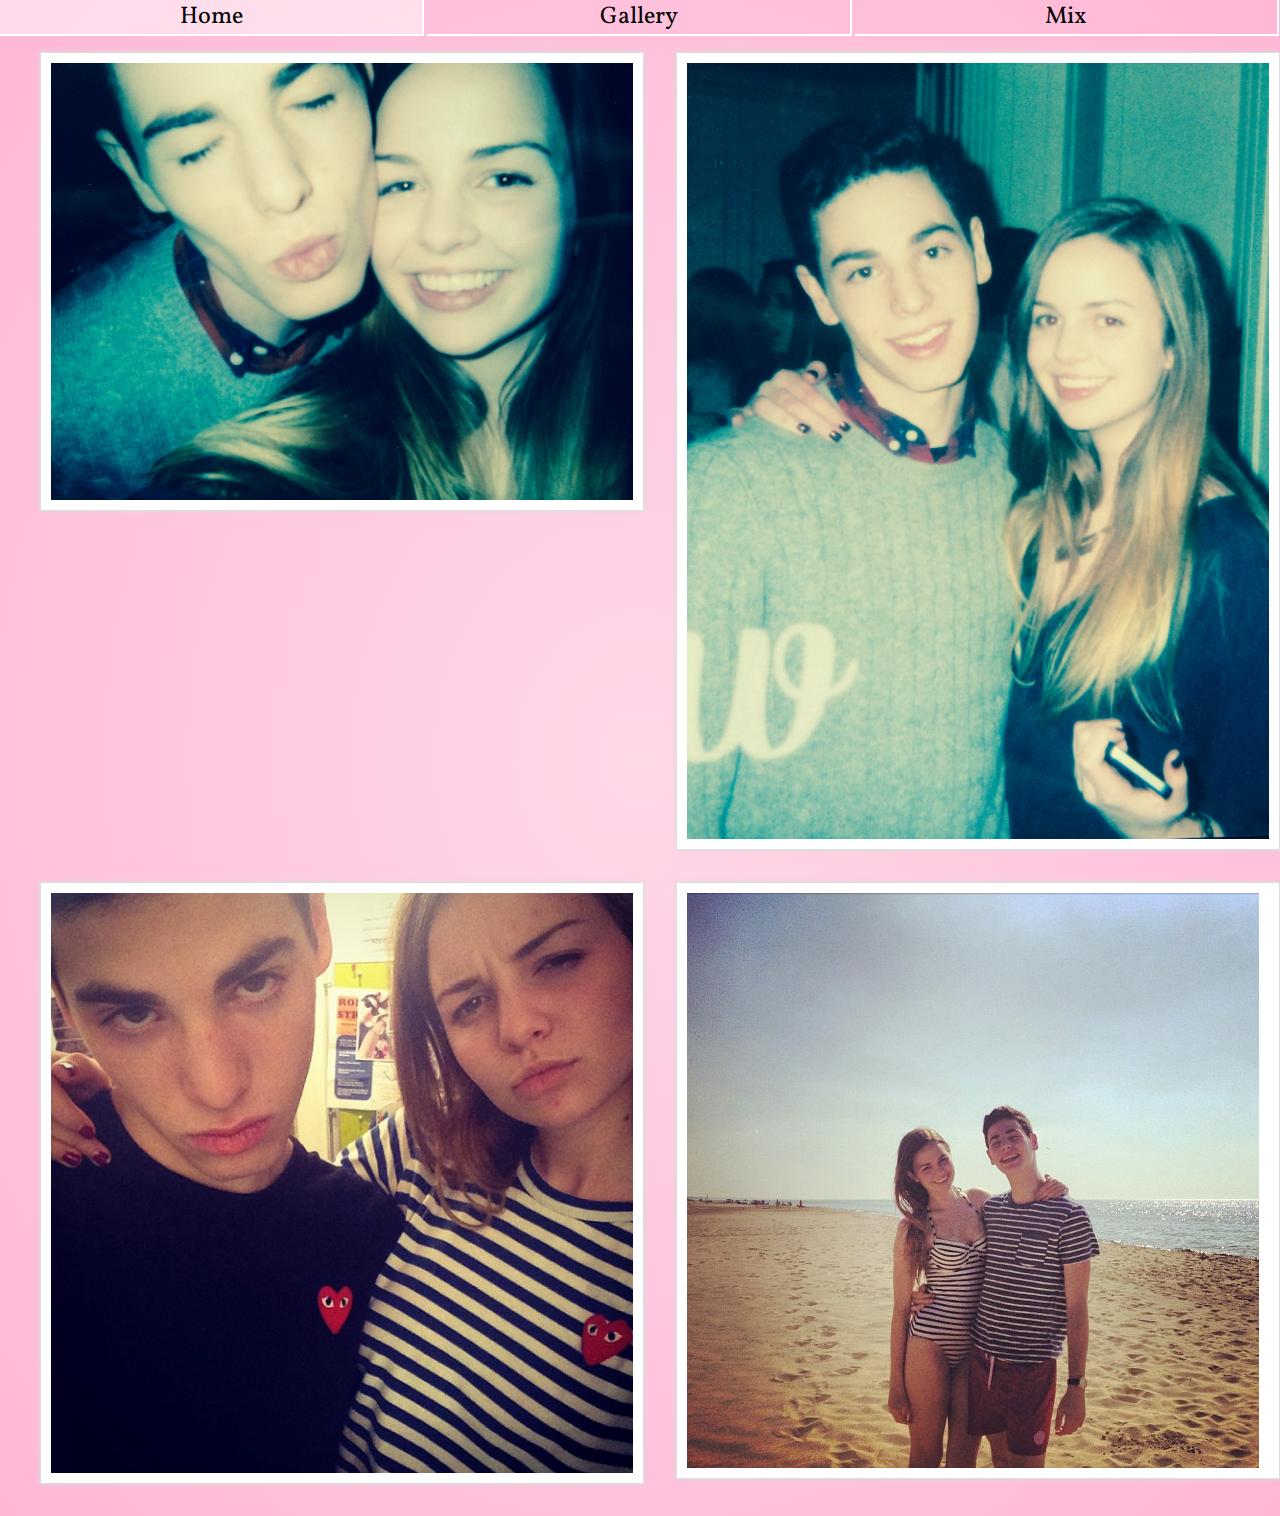
==== gallery.html @ 42a43e9e "Added Files" ====
<html>
<head>
	<title>For Ant</title>
	<link rel="stylesheet" type="text/css" href="css/main.css">
	<link rel="stylesheet" type="text/css" href="css/gallery.css">

</head>
<body>
	<nav>
			<ul>
				<li>
					<a href="index.html">Home</a>
				</li>
				<li>
					<a href="gallery.html">Gallery</a>
				</li>
				<li>
					<a href="mix.html">Mix</a>
				</li>
			</ul>
		</nav>
<ul class="rig columns-2">
	<li>
		<img src="img/pic1.jpeg">
	</li>
	<li>
		<img src="img/pic2.jpeg">
	</li>
	<li>
		<img src="img/pic3.png">
	</li>
	<li>
		<img src="img/pic4.png">
	</li>

</ul>
</body>
</html>
---- css/main.css ----
@import url(http://fonts.googleapis.com/css?family=Herr+Von+Muellerhoff);
@import url(http://fonts.googleapis.com/css?family=Vollkorn);

body{
	background: rgb(255,216,232); /* Old browsers */
	background: -moz-radial-gradient(center, ellipse cover,  rgba(255,216,232,1) 0%, rgba(255,183,214,1) 100%); /* FF3.6+ */
	background: -webkit-gradient(radial, center center, 0px, center center, 100%, color-stop(0%,rgba(255,216,232,1)), color-stop(100%,rgba(255,183,214,1))); /* Chrome,Safari4+ */
	background: -webkit-radial-gradient(center, ellipse cover,  rgba(255,216,232,1) 0%,rgba(255,183,214,1) 100%); /* Chrome10+,Safari5.1+ */
	background: -o-radial-gradient(center, ellipse cover,  rgba(255,216,232,1) 0%,rgba(255,183,214,1) 100%); /* Opera 12+ */
	background: -ms-radial-gradient(center, ellipse cover,  rgba(255,216,232,1) 0%,rgba(255,183,214,1) 100%); /* IE10+ */
	background: radial-gradient(ellipse at center,  rgba(255,216,232,1) 0%,rgba(255,183,214,1) 100%); /* W3C */
	filter: progid:DXImageTransform.Microsoft.gradient( startColorstr='#ffd8e8', endColorstr='#ffb7d6',GradientType=1 ); /* IE6-9 fallback on horizontal gradient */
	font-family: 'Vollkorn', serif;
	width:100%;
	margin: 0;
}
#image{
	background:url(../img/pic1.jpeg) no-repeat center center fixed;
	padding-bottom: 33.333333%;
	background-size: 100%;
}
#content{
	height: 100%;
	z-index: -1
}

#scroll-down{
	display: block;
	margin: 0 auto;
	/*width: 100%;*/
	top: 400px;
	color: white;
	position:relative;
	width: 0;
	height: 0;
	border-left: 6.25px solid transparent;
	border-right: 6.25px solid transparent;
	border-top: 12.5px solid white;

}
h1{
	font-family: 'Herr Von Muellerhoff', cursive;
	text-align: center;
	
}
h3{
	text-align: center;
}
nav{
  	text-align: left;
	
}
nav ul{
	padding-left: 0;
    margin-left: 0;

}
nav li{
	list-style: none;
	display: inline-block;
	text-align: center;
	width:33%;
	border-bottom: 2px solid white;
	border-right: 2px solid white;

}
nav li:hover{
	background-color: rgba(255, 255, 255, 0.5);
	color: white;
}
nav li a{
	color: black;
	text-decoration: none;
	
	font-size: 24px;
}
nav li a:hover{
	color:white;

}

span{
	background-size: 40px;
}
.emoji{
	/*//position: relative;*/
	display: inline-block;
	float: left;
	/*width: 100%;*/
	/*-webkit-transition: all .2s ease-in-out;*/
}
/*span:hover{
	-webkit-transform: scale(2,2);
	    transform: scale(2,2);

}*/
#curvedarrow {
  position: relative;
  width: 0;
  height: 0;
  border-top: 9px solid transparent;
  border-right: 9px solid black;
  -webkit-transform: rotate(10deg);
  -moz-transform: rotate(10deg);
  -ms-transform: rotate(10deg);
  -o-transform: rotate(10deg);
}
#curvedarrow:after {
  content: "";
  position: absolute;
  border: 0 solid transparent;
  border-top: 3px solid black;
  border-radius: 20px 0 0 0;
  top: -12px;
  left: -9px;
  width: 12px;
  height: 12px;
  -webkit-transform: rotate(45deg);
  -moz-transform: rotate(45deg);
  -ms-transform: rotate(45deg);
  -o-transform: rotate(45deg);
}
#curvedarrow-container{
	position: relative;
	left: -240px;
	top: -20px;
	 -webkit-transform: rotate(180deg);
  -moz-transform: rotate(180deg);
  -ms-transform: rotate(180deg);
  -o-transform: rotate(180deg);
}
#click-me{
	position: relative;
	left: -510px;
	top: 30px;
		 -webkit-transform: rotate(180deg);
  -moz-transform: rotate(180deg);
  -ms-transform: rotate(180deg);
  -o-transform: rotate(180deg);
}
#text-wrapper{
	width: 500px;
    margin: 0 auto;
}
#anthea{
	display:inline-block;
}
---- css/gallery.css ----
ul.rig {
	list-style: none;
	font-size: 0px;
	margin-left: -2.5%; /* should match li left margin */
}
ul.rig li {
	display: inline-block;
	padding: 10px;
	margin: 0 0 2.5% 2.5%;
	background: #fff;
	border: 1px solid #ddd;
	font-size: 16px;
	font-size: 1rem;
	vertical-align: top;
	box-shadow: 0 0 5px #ddd;
	box-sizing: border-box;
	-moz-box-sizing: border-box;
	-webkit-box-sizing: border-box;
}
ul.rig li img {
	max-width: 100%;
	height: auto;
	margin: 0 0;
}
ul.rig li h3 {
	margin: 0 0 5px;
}
ul.rig li p {
	font-size: .9em;
	line-height: 1.5em;
	color: #999;
}
/* class for 2 columns */
ul.rig.columns-2 li {
	width: 47.5%; /* this value + 2.5 should = 50% */
}
/* class for 3 columns */
ul.rig.columns-3 li {
	width: 30.83%; /* this value + 2.5 should = 33% */
}
/* class for 4 columns */
ul.rig.columns-4 li {
	width: 22.5%; /* this value + 2.5 should = 25% */
}
 
@media (max-width: 480px) {
	ul.grid-nav li {
		display: block;
		margin: 0 0 5px;
	}
	ul.grid-nav li a {
		display: block;
	}
	ul.rig {
		margin-left: 0;
	}
	ul.rig li {
		width: 100% !important; /* over-ride all li styles */
		margin: 0 0 20px;
	}
}
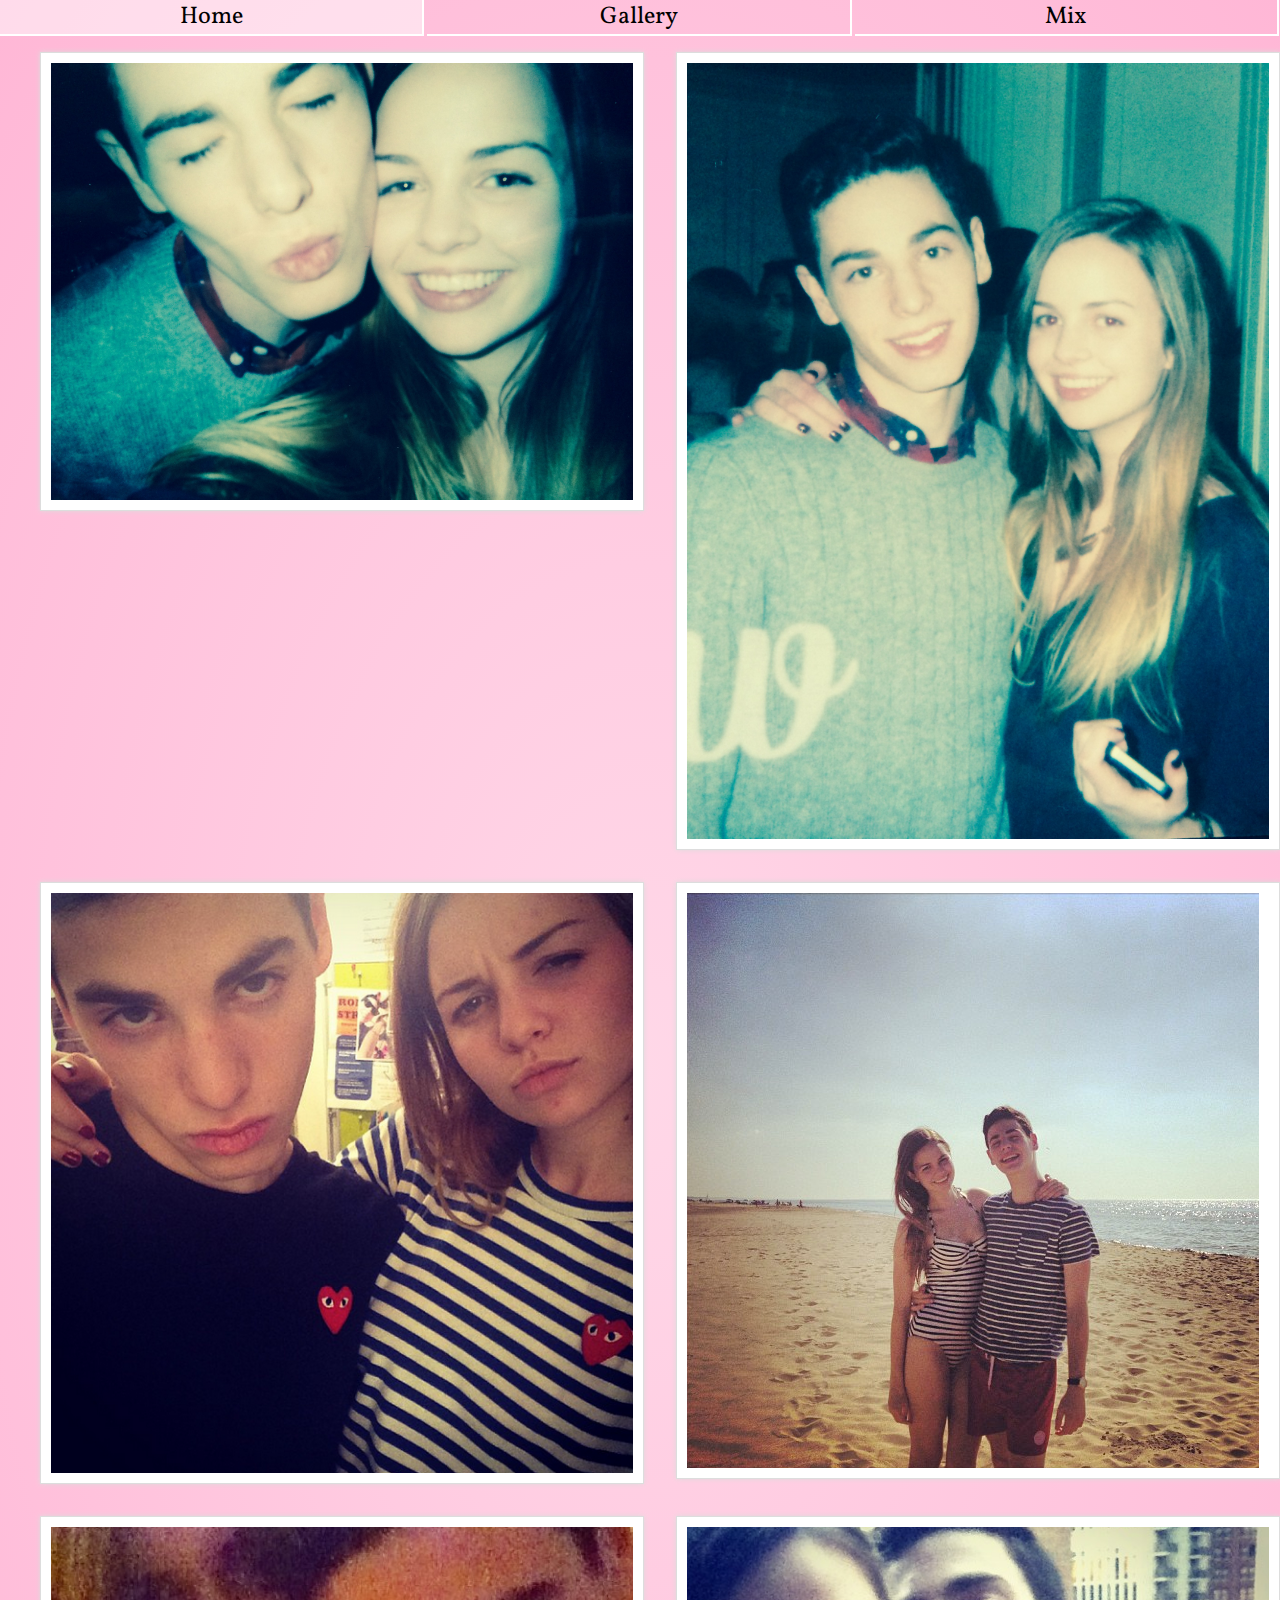
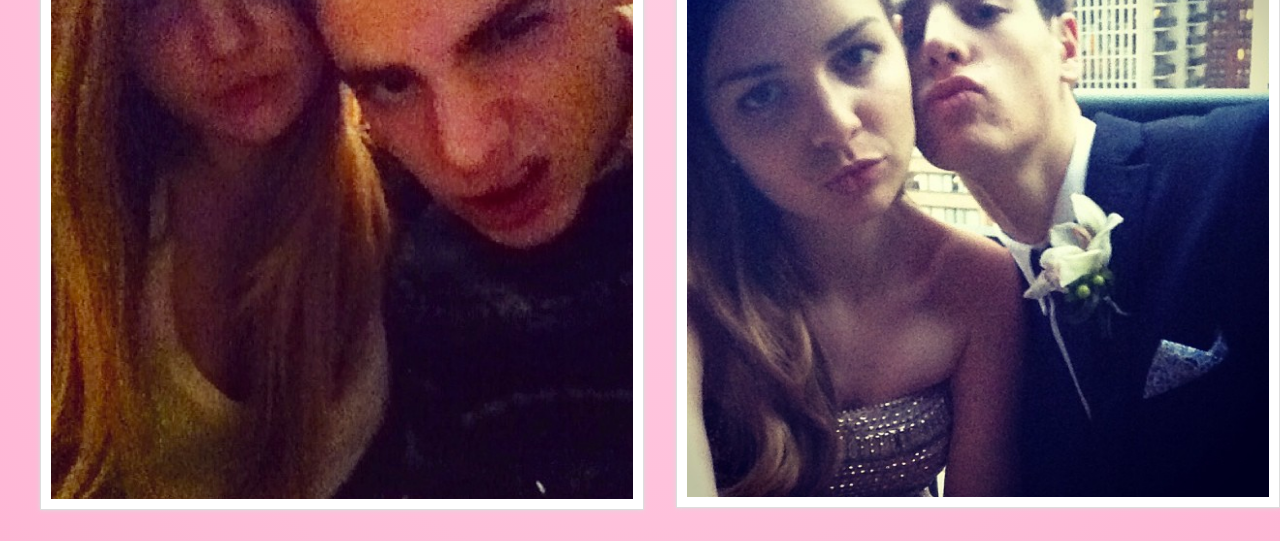
==== commit 2587d3bc: "Add More pictures" ====
--- a/gallery.html
+++ b/gallery.html
@@ -32,6 +32,13 @@
 	<li>
 		<img src="img/pic4.png">
 	</li>
+	<li>
+		<img src="img/pic5.png">
+	</li>
+	<li>
+		<img src="img/pic6.png">
+	</li>
+
 
 </ul>
 </body>
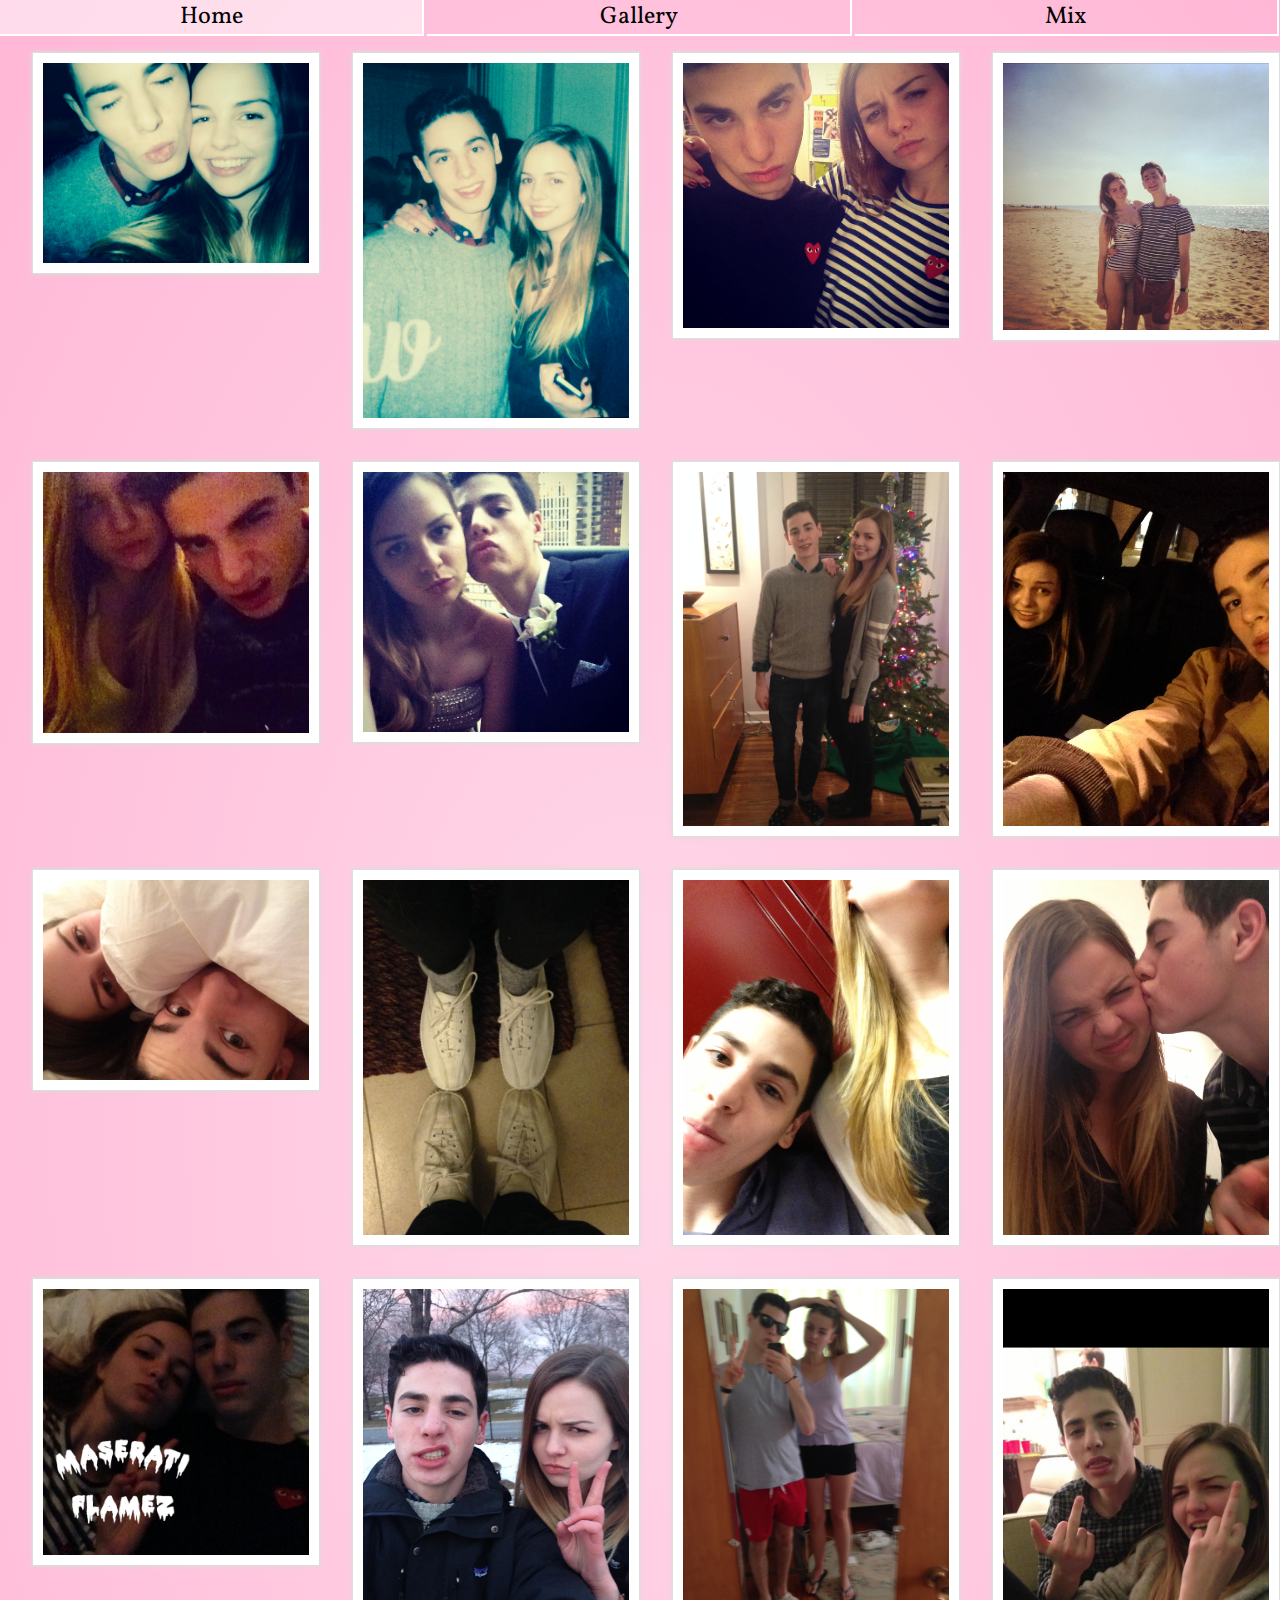
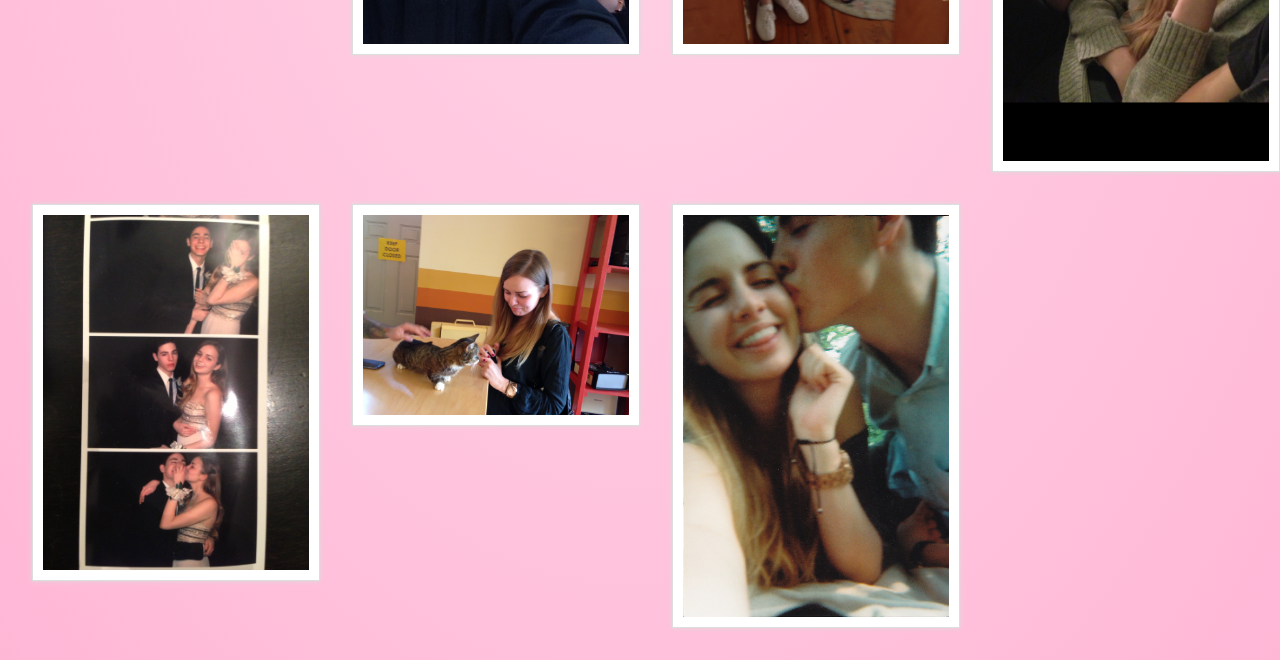
==== commit 7e7755f6: "Add pics" ====
--- a/gallery.html
+++ b/gallery.html
@@ -19,7 +19,7 @@
 				</li>
 			</ul>
 		</nav>
-<ul class="rig columns-2">
+<ul class="rig columns-4">
 	<li>
 		<img src="img/pic1.jpeg">
 	</li>
@@ -38,6 +38,45 @@
 	<li>
 		<img src="img/pic6.png">
 	</li>
+	<li class="none">
+		<img src="img/pic7.jpg" >
+	</li>
+	<li>
+		<img src="img/pic8.jpg">
+	</li>
+	<li>
+		<img src="img/pic9.jpg">
+	</li>
+	<li>
+		<img src="img/pic10.jpg">
+	</li>
+	<li>
+		<img src="img/pic11.jpg">
+	</li>
+	<li>
+		<img src="img/pic12.jpg">
+	</li>
+	<li>
+		<img src="img/pic13.jpg">
+	</li>
+	<li>
+		<img src="img/pic14.jpg">
+	</li>
+	<li>
+		<img src="img/pic15.jpg">
+	</li>
+	<li >
+		<img src="img/pic16.png">
+	</li>
+	<li>
+		<img src="img/pic17.jpg">
+	</li>
+	<li>
+		<img src="img/pic18.jpg">
+	</li>
+	<li>
+		<img src="img/pic19.jpg">
+	</li>
 
 
 </ul>
--- a/css/main.css
+++ b/css/main.css
@@ -84,8 +84,10 @@
 }
 .emoji{
 	/*//position: relative;*/
+	z-index: 1;
 	display: inline-block;
 	float: left;
+	/*margin: 40px;*/
 	/*width: 100%;*/
 	/*-webkit-transition: all .2s ease-in-out;*/
 }
--- a/css/gallery.css
+++ b/css/gallery.css
@@ -1,7 +1,22 @@
+.rotate{
+		 -webkit-transform: rotate(90deg);
+  -moz-transform: rotate(90deg);
+  -ms-transform: rotate(90deg);
+  -o-transform: rotate(90deg);
+  max-width: auto;
+	height: 100%;
+	margin: 0 0 ;
+}
 ul.rig {
 	list-style: none;
 	font-size: 0px;
-	margin-left: -2.5%; /* should match li left margin */
+	margin: 0 !important;
+	-webkit-margin-before: 0px !important;
+-webkit-margin-after: 0px !important;
+-webkit-margin-start: 0px !important;
+-webkit-margin-end: 0px;
+-webkit-padding-start: 0px !important;
+	margin-left: -2.5%;  /*should match li left margin */
 }
 ul.rig li {
 	display: inline-block;
